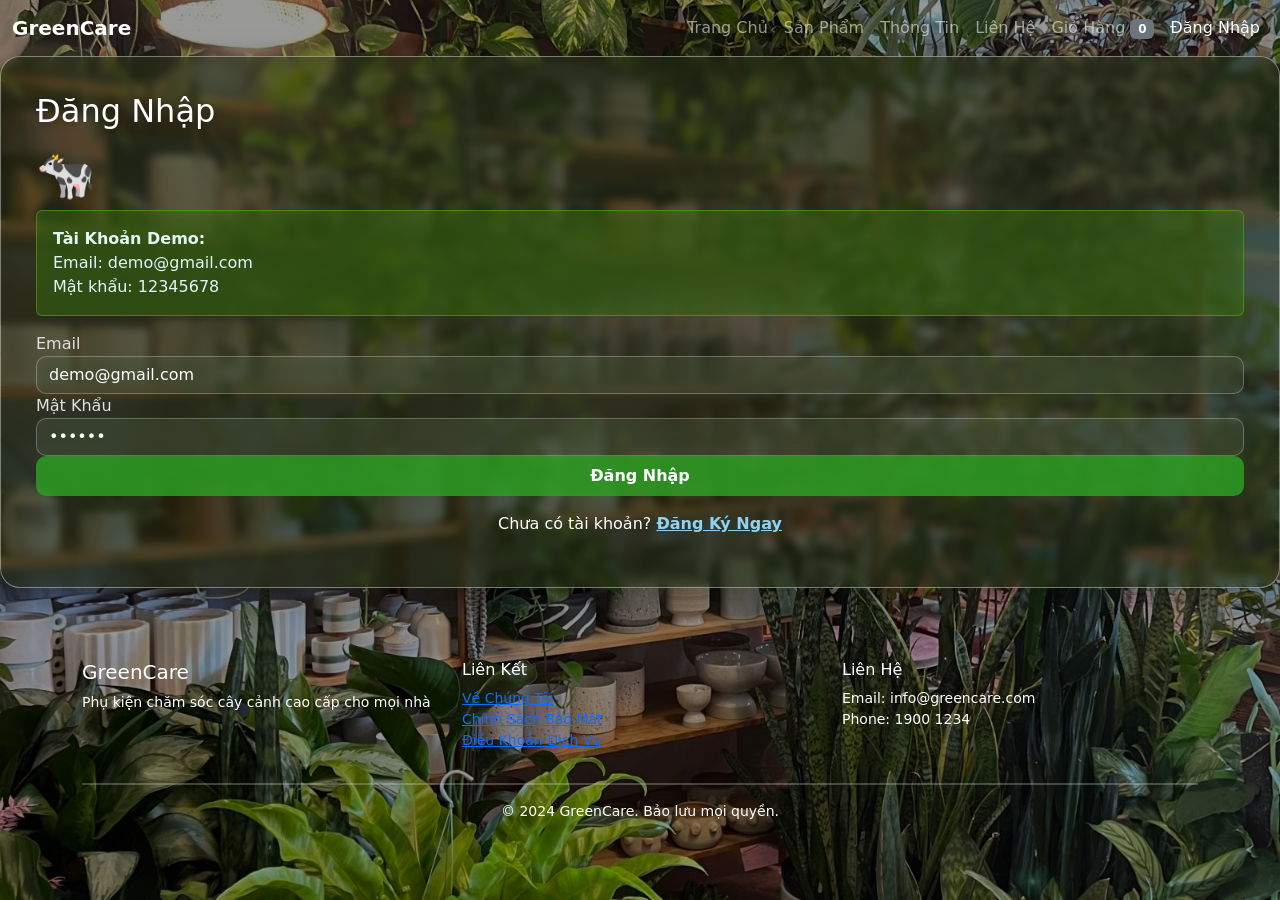
==== login/login.html @ 78e1ffe1 "code Duc" ====
<!DOCTYPE html>
<html lang="vi">
<head>
    <meta charset="UTF-8">
    <meta name="viewport" content="width=device-width, initial-scale=1.0">
    <title>Đăng Nhập - GreenCare</title>
    <link href="https://cdn.jsdelivr.net/npm/bootstrap@5.1.3/dist/css/bootstrap.min.css" rel="stylesheet">
    <link rel="stylesheet" href="../style.css">
    <style>
        /* Background image for login page */
        body {
            background-image: url('6295a51a-19e0-4979-9a97-5b4db604f6b5.jpg');
            background-size: cover;
            background-position: center;
            background-attachment: fixed;
            min-height: 100vh;
        }

        /* Dark overlay to make form readable */
        body::before {
            content: '';
            position: fixed;
            top: 0;
            left: 0;
            width: 100%;
            height: 100%;
            background: rgba(0, 0, 0, 0.4);
            /* backdrop-filter: blur(4px); */
            z-index: -1;
        }

        /* Glass effect for form container */
        .form-container {
            background: rgba(38, 48, 20, 0.55);
            backdrop-filter: blur(4px);
            /* -webkit-backdrop-filter: blur(12px); */
            border: 1px solid rgba(255, 255, 255, 0.4);
            border-radius: 20px;
            box-shadow: 0 8px 32px rgba(0, 0, 0, 0.3);
            color: #fff;
            padding: 35px !important;
        }

        /* Style labels for readability */
        .form-container label {
            color: #e0e0e0;
            font-weight: 500;
        }

        /* Style input fields for glass effect */
        .form-container .form-control {
            background: rgba(255, 255, 255, 0.08);
            border: 1px solid rgba(255, 255, 255, 0.25);
            color: #fff;
            border-radius: 10px;
            backdrop-filter: blur(8px);
        }

        .form-container .form-control::placeholder {
            color: rgba(255, 255, 255, 0.5);
        }

        .form-container .form-control:hover {
            background: rgba(255, 255, 255, 0.12);
            border-color: rgba(255, 255, 255, 0.5);
            color: #fff;
            box-shadow: 0 0 0 0.25rem rgba(255, 255, 255, 0.1);
        }

        .form-container .form-control:focus {
            background: rgba(255, 255, 255, 0.12);
            border-color: rgba(255, 255, 255, 0.5);
            color: #fff;
            box-shadow: 0 0 0 0.25rem rgba(255, 255, 255, 0.1);
        }

        /* Style heading */
        .form-container h2 {
            color: #ffffff;
            text-shadow: 0 2px 8px rgba(0,0,0,0.5);
        }

        /* Style login button */
        .btn-primary-custom {
            background: rgba(48, 182, 41, 0.7);
            border: none;
            border-radius: 10px;
            backdrop-filter: blur(4px);
            font-weight: bold;
            color: #fff;
            transition: ease 0.5s;
        }

        .btn-primary-custom:hover {
            background: rgba(72, 211, 105, 0.9);
            border: none;
            color: #fff;
            transform: scale(1.05)
        }

        /* Style links */
        .form-container a {
            color: #8fd3f4;
        }

        .form-container a:hover {
            color: #a8e6cf;
        }

        /* Style demo alert box */
        .alert-info {
            background: rgba(78, 170, 12, 0.25);
            border: 1px solid rgba(90, 184, 23, 0.5);
            color: #e0f7fa;
            backdrop-filter: blur(8px);
        }
        /* Cow click effect - pure CSS */
        #cowEffectCheck {
            display: none;
        }

        .cow-trigger {
            cursor: pointer;
            display: inline-block;
            transition: transform 0.2s;
            font-size: 3rem;
        }

        .cow-trigger:hover {
            transform: scale(1.2) rotate(-5deg);
        }

        #cowEffectCheck:checked ~ main .form-container .cow-trigger {
            opacity: 0;
            pointer-events: none;
        }

        .cow-rain {
            position: fixed;
            top: 0;
            left: 0;
            width: 100%;
            height: 100%;
            pointer-events: none;
            z-index: 9999;
            visibility: hidden;
            opacity: 0;
            overflow: hidden;
        }

        #cowEffectCheck:checked ~ .cow-rain {
            visibility: visible;
            opacity: 1;
            animation: rainLifecycle 3s forwards;
        }

        .cow-rain-item {
            position: absolute;
            top: -50px;
            font-size: 28px;
            animation: cowFall linear infinite;
            opacity: 0.9;
        }

        .cow-rain-item:nth-child(1) { left: 5%; animation-duration: 2s; animation-delay: 0s; }
        .cow-rain-item:nth-child(2) { left: 15%; animation-duration: 2.3s; animation-delay: 0.1s; }
        .cow-rain-item:nth-child(3) { left: 25%; animation-duration: 1.8s; animation-delay: 0.3s; }
        .cow-rain-item:nth-child(4) { left: 35%; animation-duration: 2.5s; animation-delay: 0.2s; }
        .cow-rain-item:nth-child(5) { left: 45%; animation-duration: 2.1s; animation-delay: 0.4s; }
        .cow-rain-item:nth-child(6) { left: 55%; animation-duration: 2.7s; animation-delay: 0.1s; }
        .cow-rain-item:nth-child(7) { left: 65%; animation-duration: 1.9s; animation-delay: 0.5s; }
        .cow-rain-item:nth-child(8) { left: 75%; animation-duration: 2.4s; animation-delay: 0.3s; }
        .cow-rain-item:nth-child(9) { left: 85%; animation-duration: 2.2s; animation-delay: 0.2s; }
        .cow-rain-item:nth-child(10) { left: 95%; animation-duration: 2.6s; animation-delay: 0.4s; }
        .cow-rain-item:nth-child(11) { left: 10%; animation-duration: 2.8s; animation-delay: 0.6s; }
        .cow-rain-item:nth-child(12) { left: 30%; animation-duration: 2.0s; animation-delay: 0.7s; }
        .cow-rain-item:nth-child(13) { left: 50%; animation-duration: 2.3s; animation-delay: 0.5s; }
        .cow-rain-item:nth-child(14) { left: 70%; animation-duration: 1.7s; animation-delay: 0.8s; }
        .cow-rain-item:nth-child(15) { left: 90%; animation-duration: 2.5s; animation-delay: 0.6s; }

        @keyframes cowFall {
            0% {
                transform: translateY(0) rotate(0deg);
            }
            100% {
                transform: translateY(110vh) rotate(360deg);
            }
        }

        @keyframes rainLifecycle {
            0%, 75% {
                visibility: visible;
                opacity: 1;
            }
            100% {
                visibility: hidden;
                opacity: 0;
            }
        }

        .cow-popup {
            position: fixed;
            top: 0;
            left: 0;
            width: 100%;
            height: 100%;
            background: rgba(0, 0, 0, 0.85);
            z-index: 10000;
            display: flex;
            justify-content: center;
            align-items: center;
            opacity: 0;
            visibility: hidden;
        }

        #cowEffectCheck:checked ~ .cow-popup {
            opacity: 1;
            visibility: visible;
            animation: popupLifecycle 3s forwards;
        }

        .cow-popup-content {
            position: relative;
            text-align: center;
            max-width: 90%;
        }

        .cow-popup-content img {
            max-width: 400px;
            width: 100%;
            border-radius: 20px;
            box-shadow: 0 0 40px rgba(0,0,0,0.5);
            animation: cowSpin 0.5s linear infinite;
        }

        @keyframes cowSpin {
            from { transform: rotate(0deg); }
            to { transform: rotate(360deg); }
        }

        .cow-popup-close {
            position: absolute;
            top: -40px;
            right: 0;
            color: #fff;
            font-size: 40px;
            cursor: pointer;
            font-weight: bold;
            line-height: 1;
            transition: color 0.2s;
        }

        .cow-popup-close:hover {
            color: #ff4444;
        }

        @keyframes popupLifecycle {
            0% {
                opacity: 0;
                visibility: hidden;
            }
            10% {
                opacity: 1;
                visibility: visible;
            }
            85% {
                opacity: 1;
                visibility: visible;
            }
            100% {
                opacity: 0;
                visibility: hidden;
            }
        }
    </style>
</head>
    <body>
    <input type="checkbox" id="cowEffectCheck" class="cow-effect-checkbox">
    <nav class="navbar navbar-expand-lg navbar-dark bg-primary-custom sticky-top">
        <div class="container-fluid">
            <a class="navbar-brand fw-bold" href="../home/home.html">GreenCare</a>
            <button class="navbar-toggler" type="button" data-bs-toggle="collapse" data-bs-target="#navbarNav">
                <span class="navbar-toggler-icon"></span>
            </button>
            <div class="collapse navbar-collapse" id="navbarNav">
                <ul class="navbar-nav ms-auto">
                    <li class="nav-item"><a class="nav-link" href="../home/home.html">Trang Chủ</a></li>
                    <li class="nav-item"><a class="nav-link" href="../product/product.html">Sản Phẩm</a></li>
                    <li class="nav-item"><a class="nav-link" href="../info/info.html">Thông Tin</a></li>
                    <li class="nav-item"><a class="nav-link" href="../contact/contact.html">Liên Hệ</a></li>
                    <li class="nav-item"><a class="nav-link" href="../cart/cart.html">Giỏ Hàng <span class="badge bg-secondary" id="cartBadge">0</span></a></li>
                    <li class="nav-item"><a class="nav-link active" href="login.html">Đăng Nhập</a></li>
                </ul>
            </div>
        </div>
    </nav>

    <main class="main-content">
        <div class="form-container">
            <h2>Đăng Nhập</h2>
            <label for="cowEffectCheck" class="cow-trigger">🐄</label>
            <div id="alertMessage"></div>

            <div class="alert alert-info">
                <strong>Tài Khoản Demo:</strong><br>
                Email: demo@gmail.com<br>
                Mật khẩu: 12345678
            </div>

            <form id="loginForm">
                <div class="form-group">
                    <label for="email">Email</label>
                    <input type="email" id="email" class="form-control" value="demo@gmail.com" required>
                </div>
                <div class="form-group">
                    <label for="password">Mật Khẩu</label>
                    <input type="password" id="password" class="form-control" value="123456" required>
                </div>
                <button type="submit" class="btn btn-primary-custom w-100 py-2">Đăng Nhập</button>
            </form>
            <p class="text-center mt-3">
                Chưa có tài khoản?
                <a href="../register/register.html" class="text-primary-custom fw-bold">Đăng Ký Ngay</a>
            </p>
        </div>
    </main>

    <footer class="bg-primary-custom text-white mt-5 py-4">
        <div class="container">
            <div class="row">
                <div class="col-md-4 mb-3 mb-md-0">
                    <h5>GreenCare</h5>
                    <p class="small footer-text-light">Phụ kiện chăm sóc cây cảnh cao cấp cho mọi nhà</p>
                </div>
                <div class="col-md-4 mb-3 mb-md-0">
                    <h6>Liên Kết</h6>
                    <ul class="list-unstyled small">
                        <li><a href="../info/info.html" class="footer-text">Về Chúng Tôi</a></li>
                        <li><a href="../info/info.html" class="footer-text">Chính Sách Bảo Mật</a></li>
                        <li><a href="../info/info.html" class="footer-text">Điều Khoản Dịch Vụ</a></li>
                    </ul>
                </div>
                <div class="col-md-4">
                    <h6>Liên Hệ</h6>
                    <p class="small footer-text-light">Email: info@greencare.com<br>Phone: 1900 1234</p>
                </div>
            </div>
            <hr class="border border-light-subtle">
            <p class="text-center small mb-0 footer-text-light">&copy; 2024 GreenCare. Bảo lưu mọi quyền.</p>
        </div>
    </footer>

    <div class="cow-rain">
        <span class="cow-rain-item">🐄</span>
        <span class="cow-rain-item">🐄</span>
        <span class="cow-rain-item">🐄</span>
        <span class="cow-rain-item">🐄</span>
        <span class="cow-rain-item">🐄</span>
        <span class="cow-rain-item">🐄</span>
        <span class="cow-rain-item">🐄</span>
        <span class="cow-rain-item">🐄</span>
        <span class="cow-rain-item">🐄</span>
        <span class="cow-rain-item">🐄</span>
        <span class="cow-rain-item">🐄</span>
        <span class="cow-rain-item">🐄</span>
        <span class="cow-rain-item">🐄</span>
        <span class="cow-rain-item">🐄</span>
        <span class="cow-rain-item">🐄</span>
    </div>

    <div class="cow-popup">
        <label for="cowEffectCheck" class="cow-popup-close">&times;</label>
        <div class="cow-popup-content">
            <img src="cow.jpg" alt="Cow" />
        </div>
    </div>

    <script src="https://cdn.jsdelivr.net/npm/bootstrap@5.1.3/dist/js/bootstrap.bundle.min.js"></script>
    <script src="../data.js"></script>
    <script src="login.js"></script>
</body>
</html>
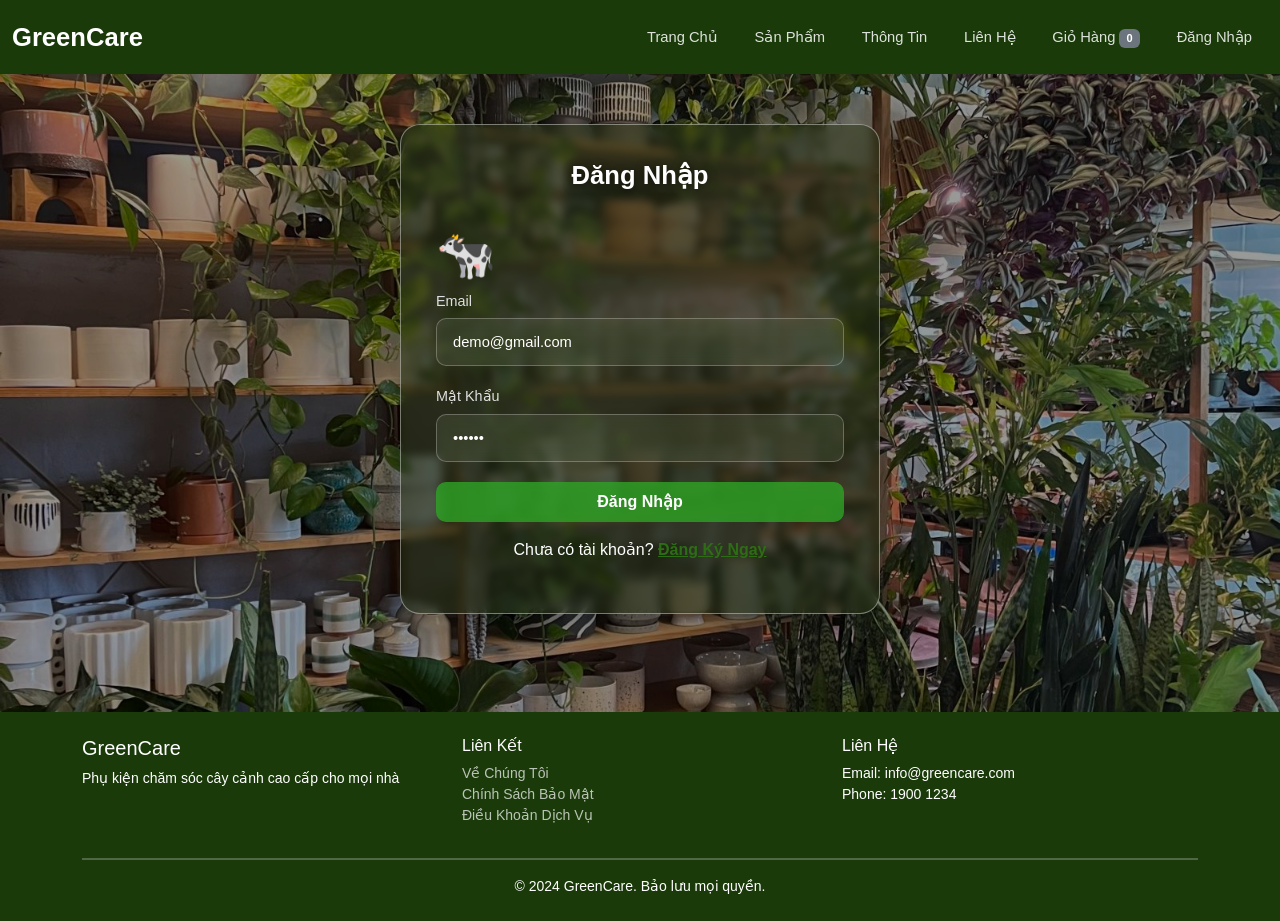
==== commit 3c0a2370: "Fix dangnhap" ====
--- a/login/login.html
+++ b/login/login.html
@@ -301,12 +301,6 @@
             <label for="cowEffectCheck" class="cow-trigger">🐄</label>
             <div id="alertMessage"></div>
 
-            <div class="alert alert-info">
-                <strong>Tài Khoản Demo:</strong><br>
-                Email: demo@gmail.com<br>
-                Mật khẩu: 12345678
-            </div>
-
             <form id="loginForm">
                 <div class="form-group">
                     <label for="email">Email</label>
--- a/style.css
+++ b/style.css
@@ -0,0 +1,525 @@
+@import url('https://fonts.googleapis.com/css2?family=Inter:wght@400;500;600;700;800;900&display=swap');
+
+:root {
+    --primary-dark: #1a3a0a;
+    --primary: #2d6e15;
+    --primary-light: #4a9e2f;
+    --accent: #f5b342;
+    --brown: #7a5a3a;
+    --white: #ffffff;
+    --gray-50: #f8faf7;
+    --gray-100: #f0f4ee;
+    --gray-200: #e2e8df;
+    --gray-600: #6b7280;
+    --gray-800: #2d3748;
+    --gray-900: #1a202c;
+    --shadow-sm: 0 1px 3px rgba(0,0,0,.06);
+    --shadow-md: 0 4px 20px rgba(0,0,0,.08);
+    --radius: 12px;
+    --radius-lg: 16px;
+}
+
+* { margin: 0; padding: 0; box-sizing: border-box; }
+
+html, body {
+    height: 100%;
+    font-family: 'Inter', -apple-system, sans-serif;
+}
+
+body {
+    display: flex;
+    flex-direction: column;
+    background-color: var(--gray-50);
+    min-height: 100vh;
+    color: var(--gray-800);
+}
+
+.main-content { flex: 1; }
+
+/* ===== NAVBAR ===== */
+.bg-primary-custom {
+    background-color: var(--primary-dark) !important;
+}
+
+.navbar { padding: .8rem 0; }
+
+.navbar-brand {
+    font-size: 1.6rem;
+    font-weight: 800;
+    color: var(--white) !important;
+}
+
+.navbar-nav .nav-link {
+    color: rgba(255,255,255,.85) !important;
+    margin-left: .3rem;
+    font-weight: 500;
+    font-size: .92rem;
+    padding: .5rem 1rem !important;
+    border-radius: 8px;
+}
+
+.navbar-nav .nav-link:hover {
+    color: var(--white) !important;
+    background: rgba(255,255,255,.1);
+}
+
+/* ===== FOOTER ===== */
+footer {
+    background-color: var(--primary-dark) !important;
+    margin-top: auto;
+}
+
+footer a {
+    text-decoration: none;
+    color: rgba(255,255,255,.7);
+}
+
+footer a:hover { color: var(--accent) !important; }
+
+/* ===== BUTTONS ===== */
+.btn {
+    font-weight: 600;
+    border-radius: 8px;
+    padding: .5rem 1.2rem;
+}
+
+.btn-primary-custom {
+    background-color: var(--primary);
+    border: none;
+    color: var(--white);
+}
+
+.btn-primary-custom:hover {
+    background-color: var(--primary-light);
+    color: var(--white);
+}
+
+.btn-outline-custom {
+    color: var(--primary);
+    border: 2px solid var(--primary);
+    background: transparent;
+}
+
+.btn-outline-custom:hover {
+    background: var(--primary);
+    color: var(--white);
+}
+
+.btn-accent {
+    background-color: var(--accent);
+    border: none;
+    color: var(--primary-dark);
+    font-weight: 700;
+}
+
+.btn-accent:hover {
+    background-color: #e8a832;
+    color: var(--primary-dark);
+}
+
+/* ===== HERO ===== */
+.hero-section {
+    background-color: var(--primary-dark);
+    color: var(--white);
+    padding: 120px 20px;
+    text-align: center;
+    min-height: 480px;
+    display: flex;
+    align-items: center;
+    justify-content: center;
+}
+
+.hero-section h1 {
+    font-size: 3.8rem;
+    font-weight: 900;
+    margin-bottom: 16px;
+    color: var(--accent);
+}
+
+.hero-section p {
+    font-size: 1.25rem;
+    opacity: .9;
+    margin-bottom: 32px;
+}
+
+/* ===== FEATURE CARDS ===== */
+.feature-card {
+    background: var(--white);
+    border-radius: var(--radius);
+    padding: 32px 24px;
+    text-align: center;
+    border: 1px solid var(--gray-200);
+    height: 100%;
+}
+
+.feature-card:hover {
+    border-color: var(--primary-light);
+}
+
+.feature-card-icon {
+    font-size: 2.5rem;
+    margin-bottom: 16px;
+    display: none;
+}
+
+.feature-card h5 {
+    color: var(--primary-dark);
+    font-weight: 700;
+    margin-bottom: 8px;
+    font-size: 1.05rem;
+}
+
+.feature-card p {
+    color: var(--gray-600);
+    font-size: .9rem;
+    line-height: 1.6;
+}
+
+/* ===== PRODUCT GRID ===== */
+.product-grid {
+    display: grid;
+    grid-template-columns: repeat(auto-fill, minmax(280px, 1fr));
+    gap: 24px;
+    padding: 24px 0;
+}
+
+.product-card {
+    background: var(--white);
+    border-radius: var(--radius);
+    overflow: hidden;
+    border: 1px solid var(--gray-200);
+    display: flex;
+    flex-direction: column;
+}
+
+.product-card:hover { border-color: var(--primary-light); }
+
+.product-image {
+    height: 200px;
+    overflow: hidden;
+}
+
+.product-image img {
+    width: 100%;
+    height: 100%;
+    object-fit: cover;
+    display: block;
+}
+
+.product-info {
+    padding: 20px;
+    flex: 1;
+    display: flex;
+    flex-direction: column;
+}
+
+.product-category {
+    font-size: .75rem;
+    font-weight: 600;
+    color: var(--primary);
+    text-transform: uppercase;
+    margin-bottom: 6px;
+}
+
+.product-name {
+    color: var(--gray-900);
+    font-weight: 700;
+    font-size: 1rem;
+    margin-bottom: 6px;
+}
+
+.product-description {
+    color: var(--gray-600);
+    font-size: .85rem;
+    margin-bottom: 12px;
+    flex: 1;
+}
+
+.product-price {
+    color: var(--brown);
+    font-size: 1.4rem;
+    font-weight: 900;
+    margin: 8px 0;
+}
+
+.product-actions {
+    display: flex;
+    gap: 8px;
+    margin-top: 16px;
+}
+
+.product-actions .btn { font-size: .82rem; padding: .4rem .8rem; }
+.product-actions button { flex: 1; }
+
+/* ===== FORMS ===== */
+.form-container {
+    background: var(--white);
+    padding: 40px;
+    border-radius: var(--radius-lg);
+    box-shadow: var(--shadow-md);
+    max-width: 480px;
+    margin: 50px auto;
+    border: 1px solid var(--gray-200);
+}
+
+.form-container h2 {
+    color: var(--primary-dark);
+    font-weight: 800;
+    margin-bottom: 28px;
+    text-align: center;
+    font-size: 1.6rem;
+}
+
+.form-group { margin-bottom: 20px; }
+
+.form-group label {
+    color: var(--gray-800);
+    font-weight: 600;
+    margin-bottom: 6px;
+    display: block;
+    font-size: .9rem;
+}
+
+.form-control {
+    border: 2px solid var(--gray-200);
+    border-radius: 8px;
+    padding: 12px 16px;
+    font-size: .92rem;
+    font-family: inherit;
+}
+
+.form-control:focus {
+    border-color: var(--primary-light);
+    outline: none;
+    box-shadow: 0 0 0 4px rgba(74, 158, 47, .12);
+}
+
+/* ===== CART ===== */
+.cart-container {
+    background: var(--white);
+    border-radius: var(--radius-lg);
+    padding: 28px;
+    margin: 24px 0;
+    border: 1px solid var(--gray-200);
+}
+
+.cart-item {
+    display: flex;
+    justify-content: space-between;
+    align-items: center;
+    padding: 20px;
+    border-bottom: 1px solid var(--gray-200);
+    background: var(--gray-50);
+    border-radius: var(--radius);
+    margin-bottom: 12px;
+}
+
+.cart-item:last-child { border-bottom: none; margin-bottom: 0; }
+
+.cart-item-info h5 {
+    color: var(--gray-900);
+    font-weight: 700;
+    margin-bottom: 4px;
+    font-size: 1rem;
+}
+
+.cart-item-price {
+    color: var(--brown);
+    font-weight: 900;
+    font-size: 1.2rem;
+}
+
+.cart-summary {
+    background-color: var(--primary-dark);
+    color: var(--white);
+    padding: 28px;
+    border-radius: var(--radius-lg);
+    margin-top: 24px;
+}
+
+.cart-summary-row {
+    display: flex;
+    justify-content: space-between;
+    margin-bottom: 12px;
+    font-size: 1rem;
+}
+
+.cart-summary-row.total {
+    border-top: 1px solid rgba(255,255,255,.2);
+    padding-top: 12px;
+    font-weight: 800;
+    font-size: 1.2rem;
+}
+
+/* ===== ALERTS ===== */
+.alert-success {
+    background: #dff0d8;
+    border: 1px solid #c8e6b5;
+    color: var(--primary-dark);
+    border-radius: 8px;
+    padding: 14px 18px;
+    margin-bottom: 16px;
+    font-size: .9rem;
+}
+
+.alert-danger {
+    background: #fbe9e7;
+    border: 1px solid #f5c6cb;
+    color: #b71c1c;
+    border-radius: 8px;
+    padding: 14px 18px;
+    margin-bottom: 16px;
+    font-size: .9rem;
+}
+
+/* ===== INFO & CONTACT ===== */
+.info-section {
+    background: var(--white);
+    padding: 36px;
+    border-radius: var(--radius);
+    margin: 20px 0;
+    border: 1px solid var(--gray-200);
+}
+
+.info-section h3 {
+    color: var(--primary-dark);
+    font-weight: 700;
+    margin-bottom: 16px;
+    font-size: 1.2rem;
+}
+
+.info-section p {
+    color: var(--gray-600);
+    line-height: 1.8;
+    margin-bottom: 12px;
+    font-size: .92rem;
+}
+
+.contact-section {
+    background: var(--white);
+    padding: 36px;
+    border-radius: var(--radius);
+    margin: 20px 0;
+    border: 1px solid var(--gray-200);
+}
+
+.contact-info {
+    display: grid;
+    grid-template-columns: repeat(auto-fit, minmax(220px, 1fr));
+    gap: 20px;
+    margin-bottom: 36px;
+}
+
+.contact-card {
+    background-color: var(--primary-dark);
+    color: var(--white);
+    padding: 28px;
+    border-radius: var(--radius);
+    text-align: center;
+}
+
+.contact-card h5 {
+    margin-bottom: 8px;
+    font-weight: 700;
+    font-size: 1.05rem;
+}
+
+.contact-card p {
+    font-size: .9rem;
+    opacity: .9;
+    margin-bottom: 4px;
+}
+
+.contact-form {
+    background: var(--gray-50);
+    padding: 28px;
+    border-radius: var(--radius);
+    border: 1px solid var(--gray-200);
+}
+
+.contact-form h4 {
+    color: var(--primary-dark);
+    font-weight: 700;
+    margin-bottom: 24px;
+    font-size: 1.15rem;
+}
+
+/* ===== UTILITY ===== */
+.text-primary-custom { color: var(--primary) !important; }
+.bg-light-custom { background-color: var(--gray-100) !important; }
+
+.container-custom {
+    max-width: 1200px;
+    margin: 0 auto;
+    padding: 0 20px;
+}
+
+/* ===== RESPONSIVE ===== */
+@media (max-width: 991px) {
+    .product-grid {
+        grid-template-columns: repeat(3, 1fr);
+        gap: 20px;
+    }
+    .hero-section {
+        padding: 80px 20px;
+        min-height: 380px;
+    }
+    .hero-section h1 { font-size: 2.8rem; }
+    .hero-section p { font-size: 1.1rem; }
+    .contact-info { grid-template-columns: repeat(2, 1fr); }
+}
+
+@media (max-width: 767px) {
+    .product-grid {
+        grid-template-columns: repeat(2, 1fr);
+        gap: 14px;
+        padding: 16px 0;
+    }
+    .product-image {
+        height: 140px;
+    }
+    .product-info { padding: 14px; }
+    .product-name { font-size: .85rem; }
+    .product-description {
+        font-size: .78rem;
+        display: -webkit-box;
+        -webkit-line-clamp: 2;
+        -webkit-box-orient: vertical;
+        overflow: hidden;
+    }
+    .product-price { font-size: 1.1rem; margin: 4px 0; }
+    .product-actions { flex-direction: column; gap: 6px; margin-top: 10px; }
+    .product-category { font-size: .68rem; }
+    .hero-section {
+        padding: 60px 16px;
+        min-height: 320px;
+    }
+    .hero-section h1 { font-size: 2rem; }
+    .hero-section p { font-size: .95rem; margin-bottom: 24px; }
+    .feature-card { padding: 22px 18px; }
+    .feature-card h5 { font-size: .9rem; }
+    .feature-card p { font-size: .82rem; }
+    .form-container { margin: 24px 12px; padding: 24px 20px; }
+    .cart-item {
+        flex-direction: column;
+        text-align: center;
+        gap: 10px;
+    }
+    .cart-item-price { margin-top: 4px; }
+    .navbar-brand { font-size: 1.3rem; }
+    .contact-info { grid-template-columns: 1fr; }
+    .info-section, .contact-section { padding: 22px 18px; }
+    .cart-summary { padding: 22px; }
+    .cart-container { padding: 18px; }
+}
+
+@media (max-width: 420px) {
+    .product-grid { gap: 10px; }
+    .product-image { height: 120px; }
+    .product-info { padding: 10px; }
+    .product-name { font-size: .8rem; }
+    .product-description { font-size: .72rem; -webkit-line-clamp: 1; }
+    .product-price { font-size: .95rem; }
+    .product-actions .btn { font-size: .72rem; padding: .3rem .5rem; }
+    .hero-section h1 { font-size: 1.6rem; }
+}
